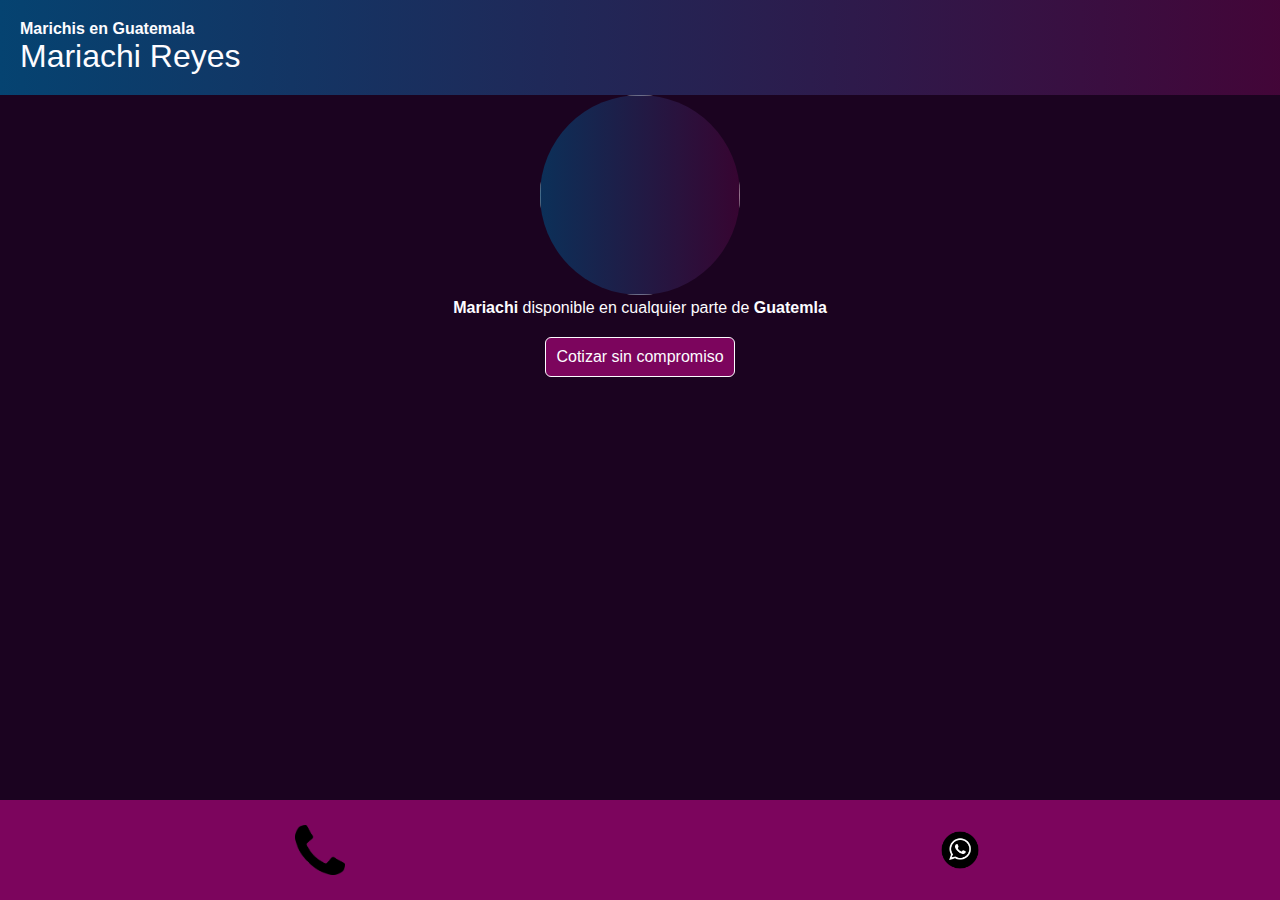
==== index.html @ cb129661 "tercer Commit" ====
<!DOCTYPE html>
<html lang="es">
<head>
    <meta charset="UTF-8">
    <meta http-equiv="X-UA-Compatible" content="IE=edge">
    <meta name="viewport" content="width=device-width, initial-scale=1.0">
    <link rel="stylesheet" href="style.css">
    <title>Mariachis Guatemala</title>
</head>
<body>
    <div class="hero">
        <h1>Marichis en Guatemala</h1>
        <p>Mariachi Reyes</p>
    </div>
    <div class="perfil">
        <div>
        <div class="img-sobre">

        </div>
        <img src="https://1.bp.blogspot.com/-4wmeM3oaCoM/XS0DvLQbxmI/AAAAAAAAA8k/iTxrRqvJO4kT1OFNLa7YQTG5c2cbKXJfQCPcBGAYYCw/s320/mariachis%2Ben%2Bguatemala%2Btikal.png" alt="" class="img-perfil">
        
    </div>
    <p><b>Mariachi</b> disponible en cualquier parte de <b>Guatemla</b></p>
    <a href="" class="btn">Cotizar sin compromiso</a>
</div>

<div class="menu">
    <div class="btn-menu">
        <img src="/src/img_344675.png" alt="" class="icon">
        <div class="info">
            <!-- <p>Nuestros numeros de telefono</p> -->
            <a href="tel:38586355">3858-6355</a>
        </div>
    </div>
    <div class="btn-menu">
        <img src="/src/b05d54dcb0459172f686172178986019.png" alt="" class="icon">
    </div>
</div>
</body>
</html>
---- style.css ----
*{
    margin: 0;
    padding: 0;
}
body{
    background: #1b0320;
    color: #fdfcff;
    font-family: Arial, Helvetica, sans-serif;
    position: relative;
}
.hero{
    display: flex;
    flex-direction: column;
    justify-content: center;
    align-items: left;
    padding: 20px;
    background: linear-gradient(to right, #054371 0%, rgba(93,7,72, 0.6) 100%);
}
.hero h1{
    font-size: 1em;
}
.hero p{
    font-size: 2em;
}
.img-perfil{
    width: 200px;
    height: 200px;
    border-radius: 50%;
}
.img-sobre{
    width: 200px;
    height: 200px;
    border-radius: 50%;
    background: linear-gradient(to right, #054371 0%, rgba(93,7,72, 0.6) 100%);
    z-index: 999999;
    position: absolute;
    opacity: 0.7;
}
.btn{
    background: #7c055d;
    border: 1px solid #fdfcff;
    border-radius: 6px;
    padding: 10px;
    color: #fdfcff;
    text-decoration: none;
    transition: 2s;
    margin: 20px;
}
.btn:hover{
    padding: 20px;
}
.menu{
    position: fixed;
    bottom: 0;
    background: #7c055d;
    height: 100px;
    width: 100%;
    display: flex;
    justify-content: space-around;
    align-items: center;
}
.btn-menu{
    width: 50%;
    display: flex;
    justify-content: space-around;
    align-items: center;
    height: 100%;
    
    z-index: 9999999999999999999999;
    transition: 2s;

}
.btn-menu .info{
    display: none;
    font-size: 1.4em;
}
.btn-menu .info a{
    margin: 5px;
    text-decoration: none;
    color: #fdfcff;
    border: 1px solid #fdfcff;
    padding: 5px;
    box-shadow: 2px 3px black;
    border-radius: 6px;
    
    transition: 2s;
}
.btn-menu .info a:hover{
    box-shadow: 2px 5px 3px black;
}
.btn-menu:hover{
    background: rgba(93,7,72, 1);
    height: 100vh;
    flex-direction: column-reverse;
}
.btn-menu:hover  .info{
    display: flex;
    flex-direction: column;
    justify-content: space-around;
    align-items: center;
    
}
.btn-menu:hover  .info a:hover{
    display: block;
    
}
.icon{
    width: 50px;
    height: 50px;
}
.perfil{
    display: flex;
    flex-direction: column;
    justify-content: center;
    align-items: center;
}
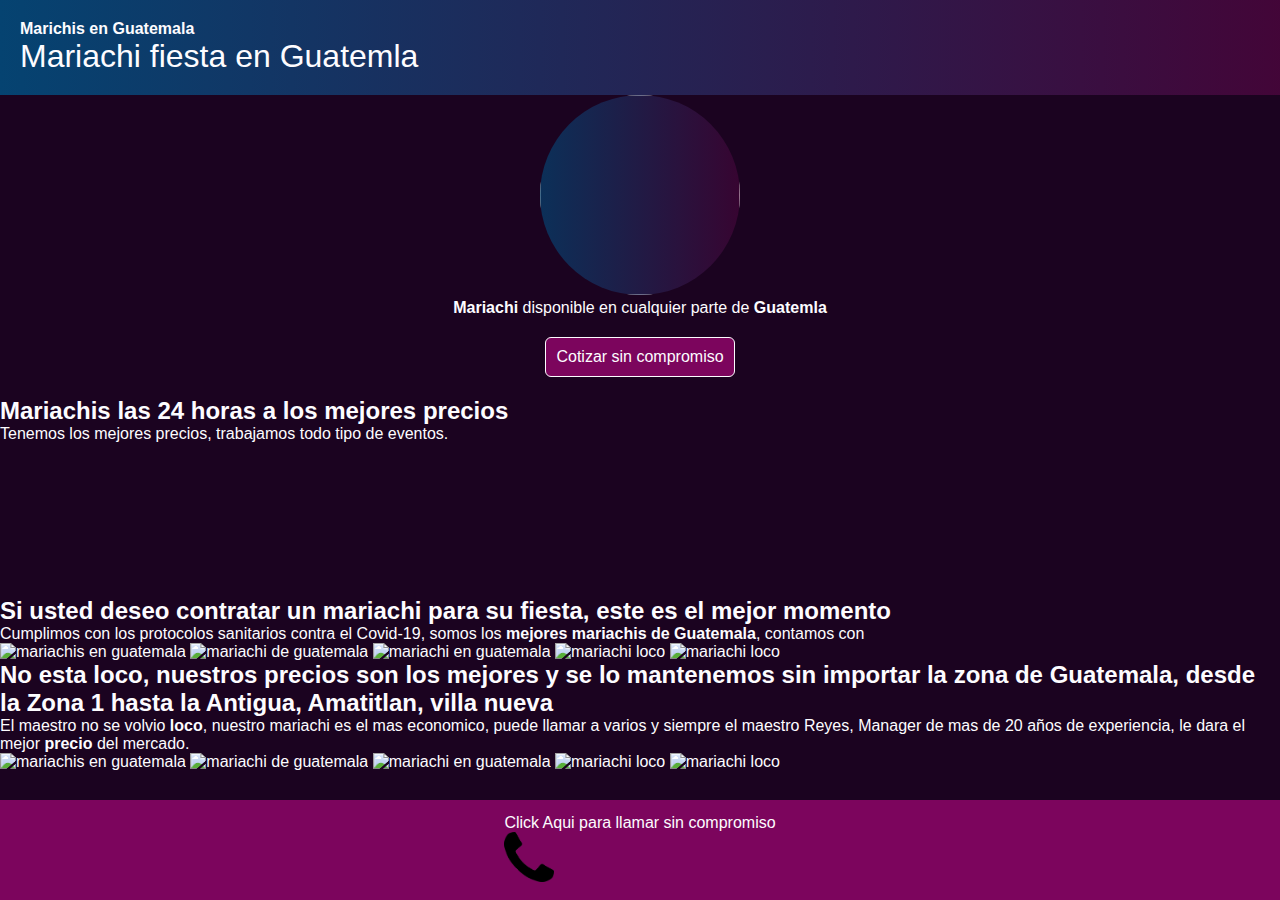
==== commit 37d821b8: "search console" ====
--- a/index.html
+++ b/index.html
@@ -4,13 +4,43 @@
     <meta charset="UTF-8">
     <meta http-equiv="X-UA-Compatible" content="IE=edge">
     <meta name="viewport" content="width=device-width, initial-scale=1.0">
+    <meta name="format-detection" content="telephone=no">
+    <meta property="og:title" content="Mariachi Fiesta en Guatemala: 24 horas servicio de mariachis" />
+    <meta name="keywords" content="mariachis, mariachi, guatemala, en , de, mariachis en guatemala, mariachis de guatemala">
+    <meta name="google-site-verification" content="Afoy3FNl2SHj7YcsnvxDnbLNsCdU7UAA6x3NnGUPxmc" />
+    <meta property="og:locale" content="es_ES" />
     <link rel="stylesheet" href="style.css">
     <title>Mariachis Guatemala</title>
+    <meta name="description" content="Mariachis disponibles en GUATEMALA, para tod tipo de events las 24 HORAS">
+    <script type='application/ld+json'>{
+        "@context": "http://schema.org",
+        "@type": "LocalBusiness",
+        "name": "Mariachi Fiesta en Guatemala",
+        "description": " Mariachis disponibles en GUATEMALA, para tod tipo de events las 24 HORAS",
+        "logo": "https://mariachis.netlify.app/src/mariachi.jpg",
+        "telephone": "+50238586355",
+        "address": "Guatemala",
+        "url": "https://mariachis.netlify.app/",
+        "aggregateRating": {
+          "@type": "AggregateRating",
+          "ratingValue": "5.00",
+          "bestRating": "5",
+          "worstRating": "1",
+          "ratingCount": "19"
+        },
+        "priceRange": "180",
+        "image": {
+          "@type": "ImageObject",
+          "url": "https://mariachis.netlify.app/src/mariachi.jpg",
+          "height": 1600,
+          "width": 1066        }
+      }
+    </script>
 </head>
 <body>
     <div class="hero">
         <h1>Marichis en Guatemala</h1>
-        <p>Mariachi Reyes</p>
+        <p>Mariachi fiesta en Guatemla</p>
     </div>
     <div class="perfil">
         <div>
@@ -23,18 +53,46 @@
     <p><b>Mariachi</b> disponible en cualquier parte de <b>Guatemla</b></p>
     <a href="" class="btn">Cotizar sin compromiso</a>
 </div>
-
-<div class="menu">
-    <div class="btn-menu">
+<div class="copy1">
+    <h2>Mariachis las 24 horas a los mejores precios</h2>
+    <p>Tenemos los mejores precios, trabajamos todo tipo de eventos.</p>
+</div>
+<div class="iframe">
+    <iframe  src="https://www.youtube.com/embed/G0DtYpQaZJ8" title="YouTube video player" frameborder="0" allow="accelerometer; autoplay; clipboard-write; encrypted-media; gyroscope; picture-in-picture" allowfullscreen></iframe>
+</div>
+<div class="copy1">
+    <h2>Si usted deseo contratar un mariachi para su fiesta, este es el mejor momento</h2>
+    <p>Cumplimos con los protocolos sanitarios contra el Covid-19, somos los <b>mejores mariachis de Guatemala</b>, contamos con </p>
+</div>
+<div class="galeria">
+    <img src="/src/mariachis en guatemala.jpg" alt="mariachis en guatemala" title="mariachis en guatemala">
+    <img src="/src/mariachi de guatemala.jpg" alt="mariachi de guatemala" title="mariachi de guatemala" >
+    <img src="src/mariachi en guatemala.jpg" alt="mariachi en guatemala" title="mariachi en guatemala">
+    <img src="/src/mariachi.jpg" alt="mariachi loco" title="mariachi loco">
+    <img src="/src/mariachi loco guatemala.jpg" alt="mariachi loco" title="mariachi loco">
+</div>
+<div class="copy1">
+    <h2>No esta loco, nuestros precios son los mejores y se lo mantenemos sin importar la zona de Guatemala, desde la Zona 1 hasta la Antigua, Amatitlan, villa nueva</h2>
+    <p>El maestro no se volvio <b>loco</b>, nuestro mariachi es el mas economico, puede llamar a varios y siempre el maestro Reyes, Manager de mas de 20 años de experiencia, le dara el mejor <b>precio</b> del mercado.</p>
+</div>
+<div class="galeria">
+    <img src="/src/mariachis en guatemala.jpg" alt="mariachis en guatemala" title="mariachis en guatemala">
+    <img src="/src/mariachi de guatemala.jpg" alt="mariachi de guatemala" title="mariachi de guatemala" >
+    <img src="src/mariachi en guatemala.jpg" alt="mariachi en guatemala" title="mariachi en guatemala">
+    <img src="/src/mariachi.jpg" alt="mariachi loco" title="mariachi loco">
+    <img src="/src/mariachi loco guatemala.jpg" alt="mariachi loco" title="mariachi loco">
+</div>
+<div class="menu" id="numero">
+    <div class="" id="">
+        <p>Click Aqui para llamar sin compromiso</p>
         <img src="/src/img_344675.png" alt="" class="icon">
-        <div class="info">
-            <!-- <p>Nuestros numeros de telefono</p> -->
-            <a href="tel:38586355">3858-6355</a>
         </div>
     </div>
-    <div class="btn-menu">
-        <img src="/src/b05d54dcb0459172f686172178986019.png" alt="" class="icon">
-    </div>
 </div>
+<script>
+    document.getElementById("numero").addEventListener("click", ()=>{
+        window.location.href ="tel:38586355"
+    })
+</script>
 </body>
 </html>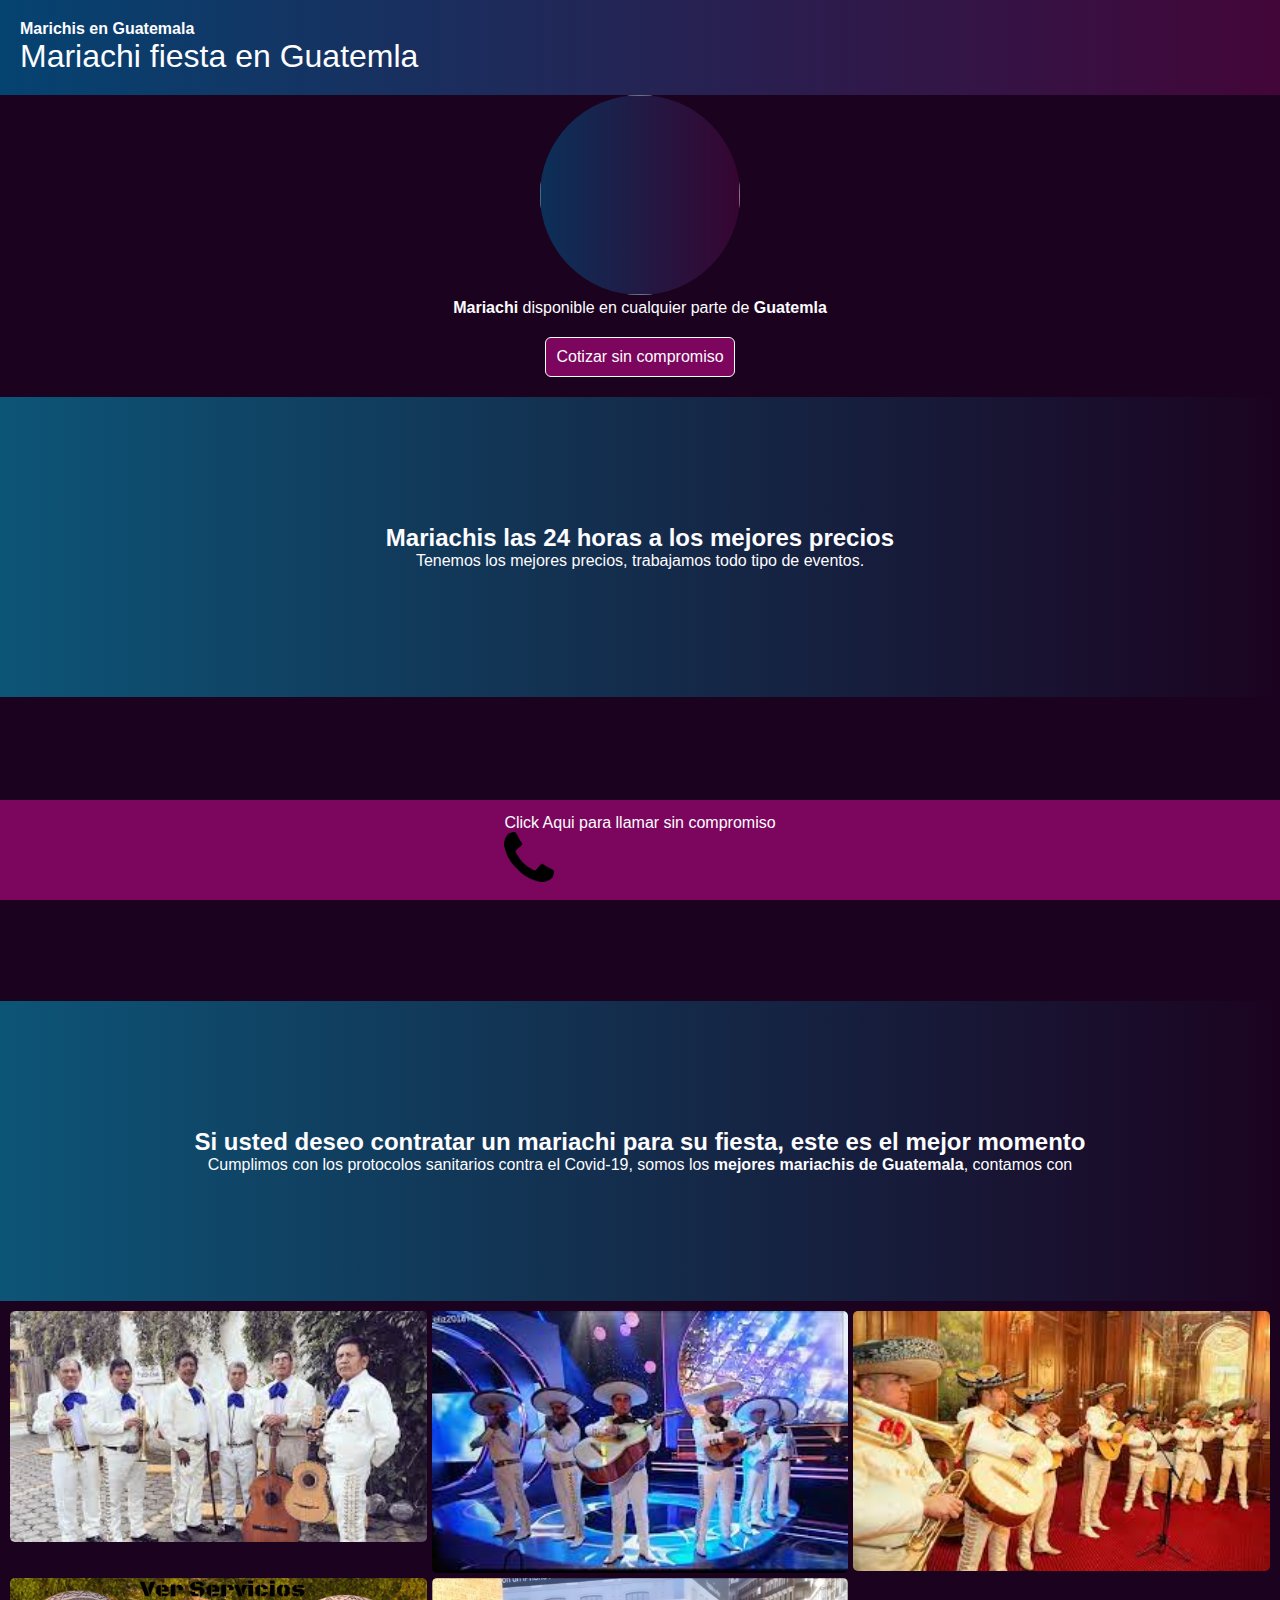
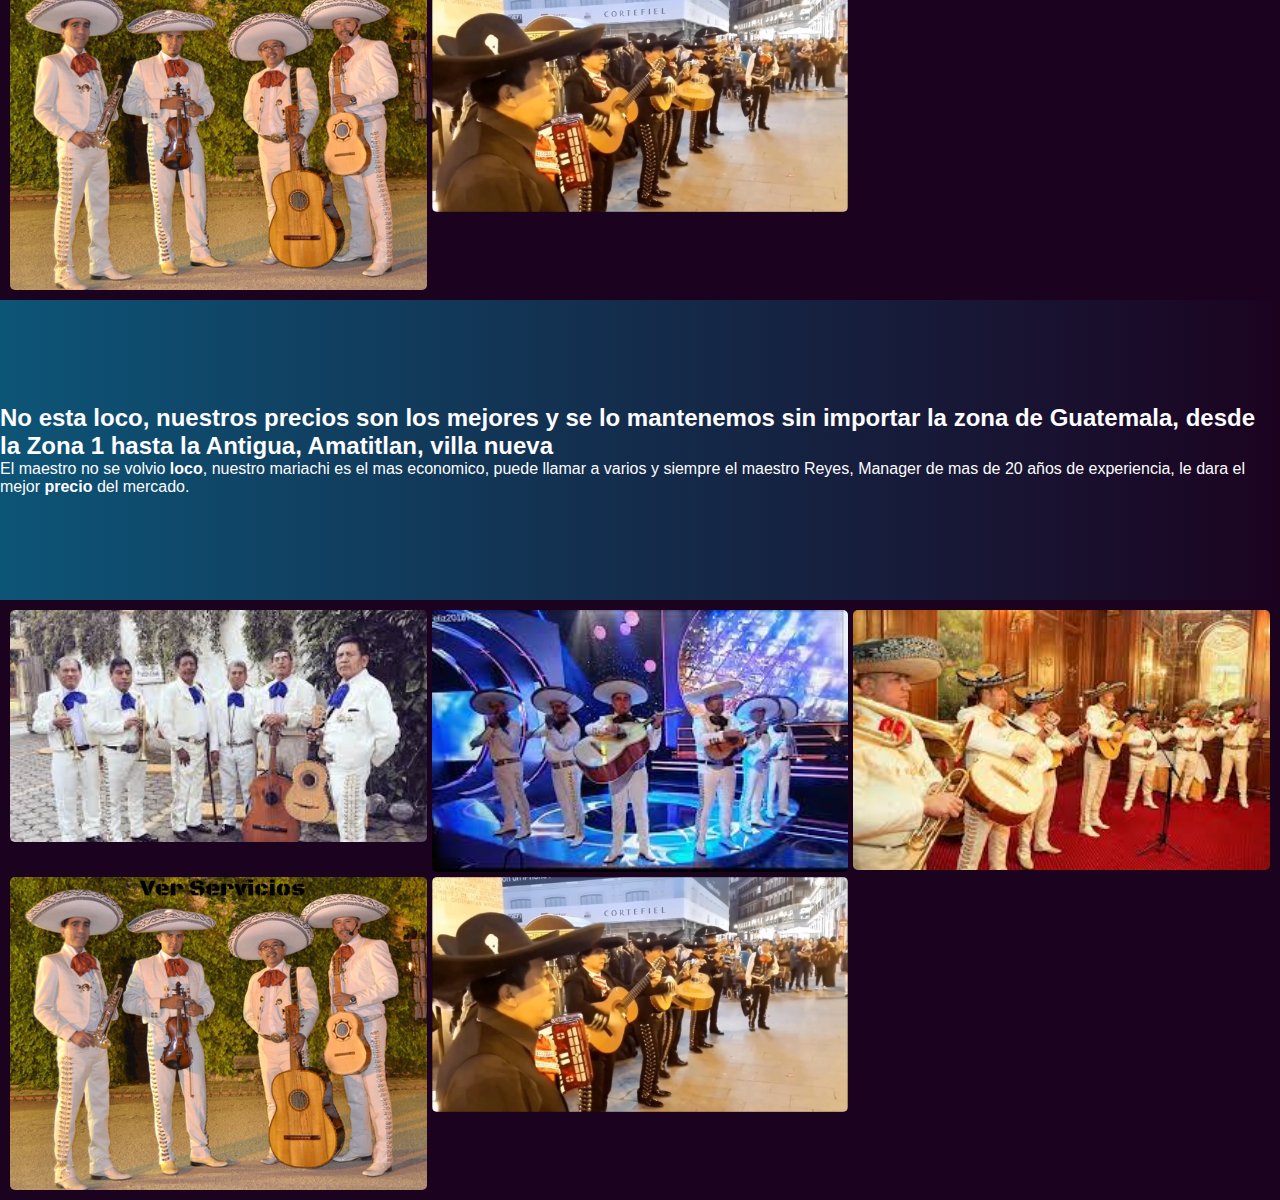
==== commit 2989bbed: "correciones" ====
--- a/index.html
+++ b/index.html
@@ -5,37 +5,9 @@
     <meta http-equiv="X-UA-Compatible" content="IE=edge">
     <meta name="viewport" content="width=device-width, initial-scale=1.0">
     <meta name="format-detection" content="telephone=no">
-    <meta property="og:title" content="Mariachi Fiesta en Guatemala: 24 horas servicio de mariachis" />
-    <meta name="keywords" content="mariachis, mariachi, guatemala, en , de, mariachis en guatemala, mariachis de guatemala">
-    <meta name="google-site-verification" content="Afoy3FNl2SHj7YcsnvxDnbLNsCdU7UAA6x3NnGUPxmc" />
-    <meta property="og:locale" content="es_ES" />
     <link rel="stylesheet" href="style.css">
     <title>Mariachis Guatemala</title>
     <meta name="description" content="Mariachis disponibles en GUATEMALA, para tod tipo de events las 24 HORAS">
-    <script type='application/ld+json'>{
-        "@context": "http://schema.org",
-        "@type": "LocalBusiness",
-        "name": "Mariachi Fiesta en Guatemala",
-        "description": " Mariachis disponibles en GUATEMALA, para tod tipo de events las 24 HORAS",
-        "logo": "https://mariachis.netlify.app/src/mariachi.jpg",
-        "telephone": "+50238586355",
-        "address": "Guatemala",
-        "url": "https://mariachis.netlify.app/",
-        "aggregateRating": {
-          "@type": "AggregateRating",
-          "ratingValue": "5.00",
-          "bestRating": "5",
-          "worstRating": "1",
-          "ratingCount": "19"
-        },
-        "priceRange": "180",
-        "image": {
-          "@type": "ImageObject",
-          "url": "https://mariachis.netlify.app/src/mariachi.jpg",
-          "height": 1600,
-          "width": 1066        }
-      }
-    </script>
 </head>
 <body>
     <div class="hero">
@@ -91,7 +63,7 @@
 </div>
 <script>
     document.getElementById("numero").addEventListener("click", ()=>{
-        window.location.href ="tel:38586355"
+        window.location.href ="tel:3858-6355"
     })
 </script>
 </body>
--- a/style.css
+++ b/style.css
@@ -56,16 +56,16 @@
     height: 100px;
     width: 100%;
     display: flex;
-    justify-content: space-around;
+    justify-content: center;
     align-items: center;
+    cursor: pointer;
 }
 .btn-menu{
     width: 50%;
     display: flex;
     justify-content: space-around;
     align-items: center;
-    height: 100%;
-    
+    height: 100%; 
     z-index: 9999999999999999999999;
     transition: 2s;
 
@@ -74,7 +74,18 @@
     display: none;
     font-size: 1.4em;
 }
-.btn-menu .info a{
+.btn-menu .info span{
+    display: none;
+    font-size: 1.2em;
+    transition: 2s;
+    transition-property: opacity, left, top, height; 
+    transition-duration: 3s, 5s;
+}
+.btn-menu:hover .info span{
+    transition-property: opacity, left, top, height; 
+    transition-duration: 3s, 5s;
+}
+.a{
     margin: 5px;
     text-decoration: none;
     color: #fdfcff;
@@ -82,12 +93,20 @@
     padding: 5px;
     box-shadow: 2px 3px black;
     border-radius: 6px;
-    
+    display: none;   
     transition: 2s;
+    opacity: 0;
 }
-.btn-menu .info a:hover{
+.btn-menu:hover .a{
+    opacity: 1;
+    display: block;
+    cursor: pointer;
+}
+/* .btn-menu .info:hover  .btn-menu .info {
     box-shadow: 2px 5px 3px black;
-}
+    cursor: pointer;
+    display: block;
+} */
 .btn-menu:hover{
     background: rgba(93,7,72, 1);
     height: 100vh;
@@ -98,12 +117,9 @@
     flex-direction: column;
     justify-content: space-around;
     align-items: center;
-    
+    transition: 5s;
 }
-.btn-menu:hover  .info a:hover{
-    display: block;
-    
-}
+
 .icon{
     width: 50px;
     height: 50px;
@@ -113,4 +129,27 @@
     flex-direction: column;
     justify-content: center;
     align-items: center;
+}
+.copy1{
+    background: rgba(3,139,177, 0.8);
+    background: linear-gradient(to right, rgba(3,139,177, 0.6) 0%, #1b0320 100%);
+    height: 300px;
+    display: flex;
+    flex-direction: column;
+    justify-content: center;
+    align-items: center;
+}
+iframe{
+    width: 100vw;
+    height: 300px;
+}
+.galeria{
+    padding: 10px;
+    display: grid;
+    grid-template-columns: 2fr 2fr 2fr ;
+    grid-gap: 5px;
+}
+.galeria img{
+    border-radius: 5px;
+    width: 100%;
 }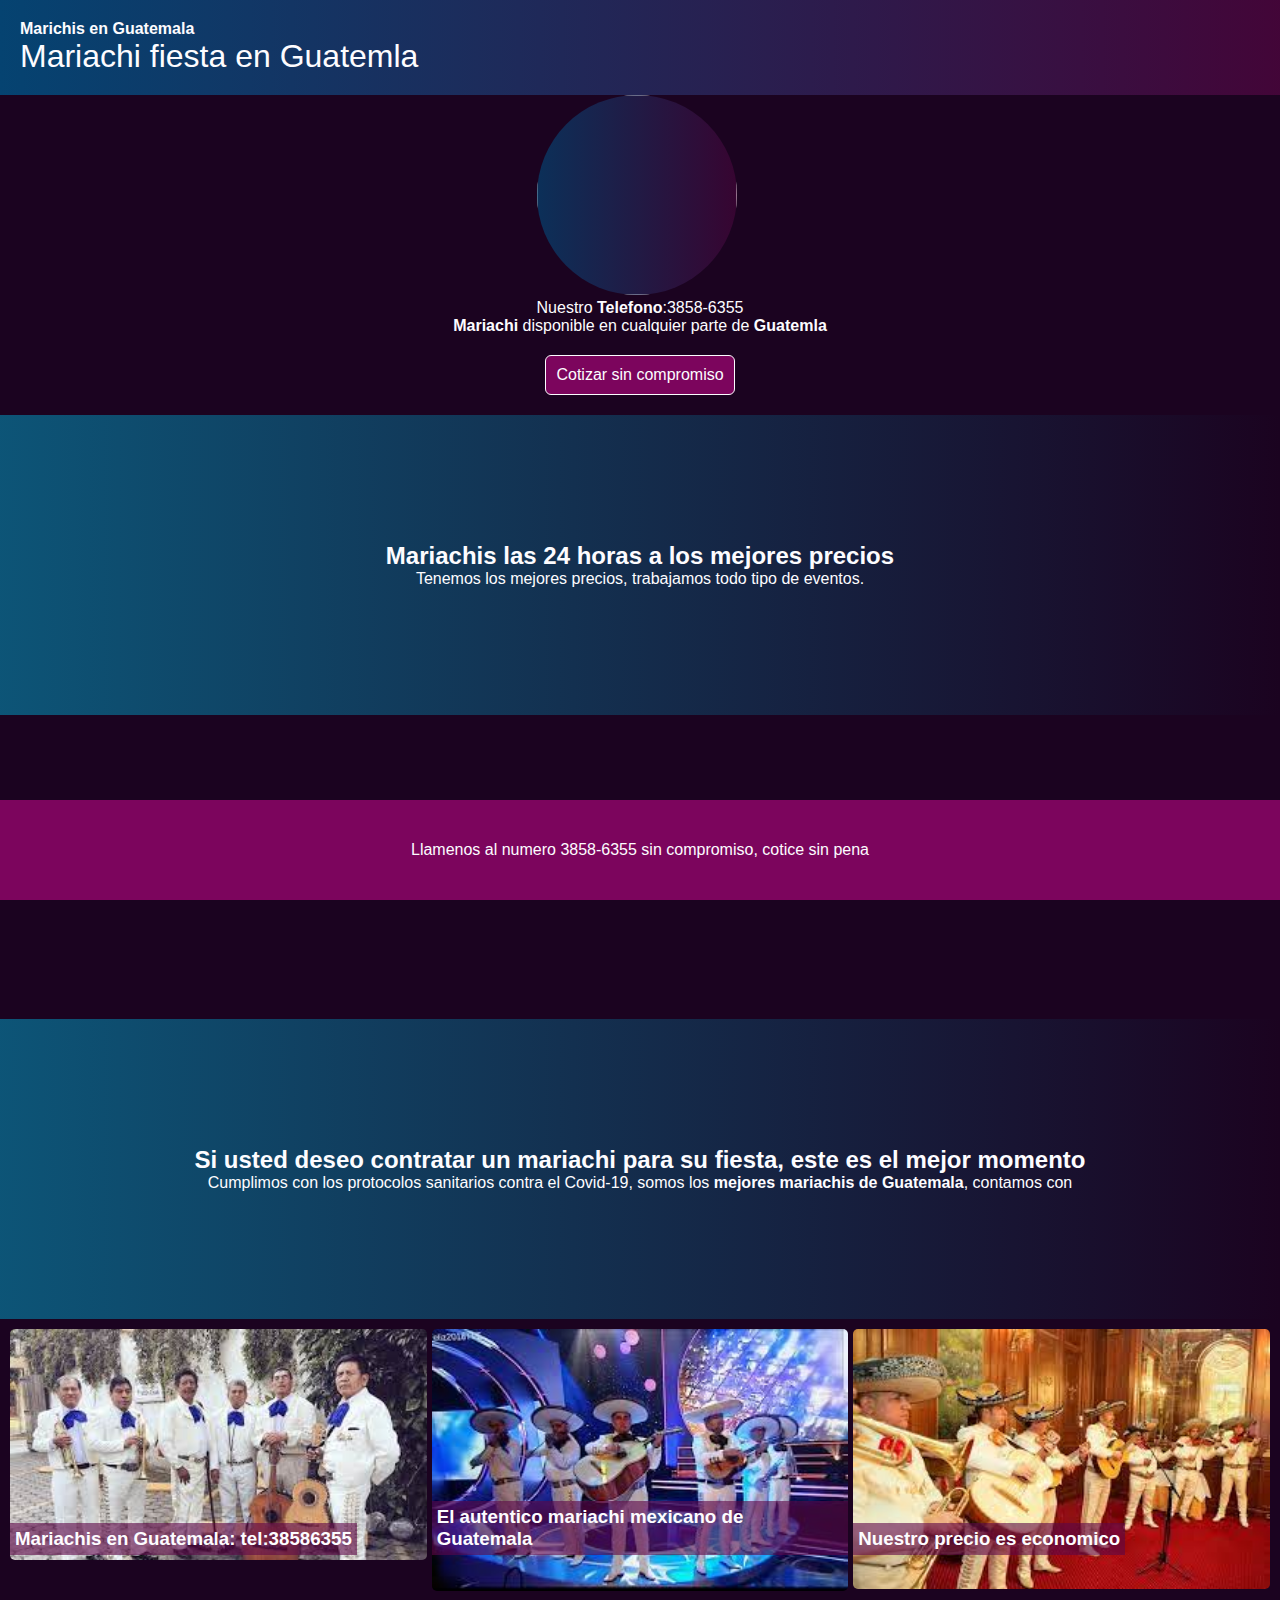
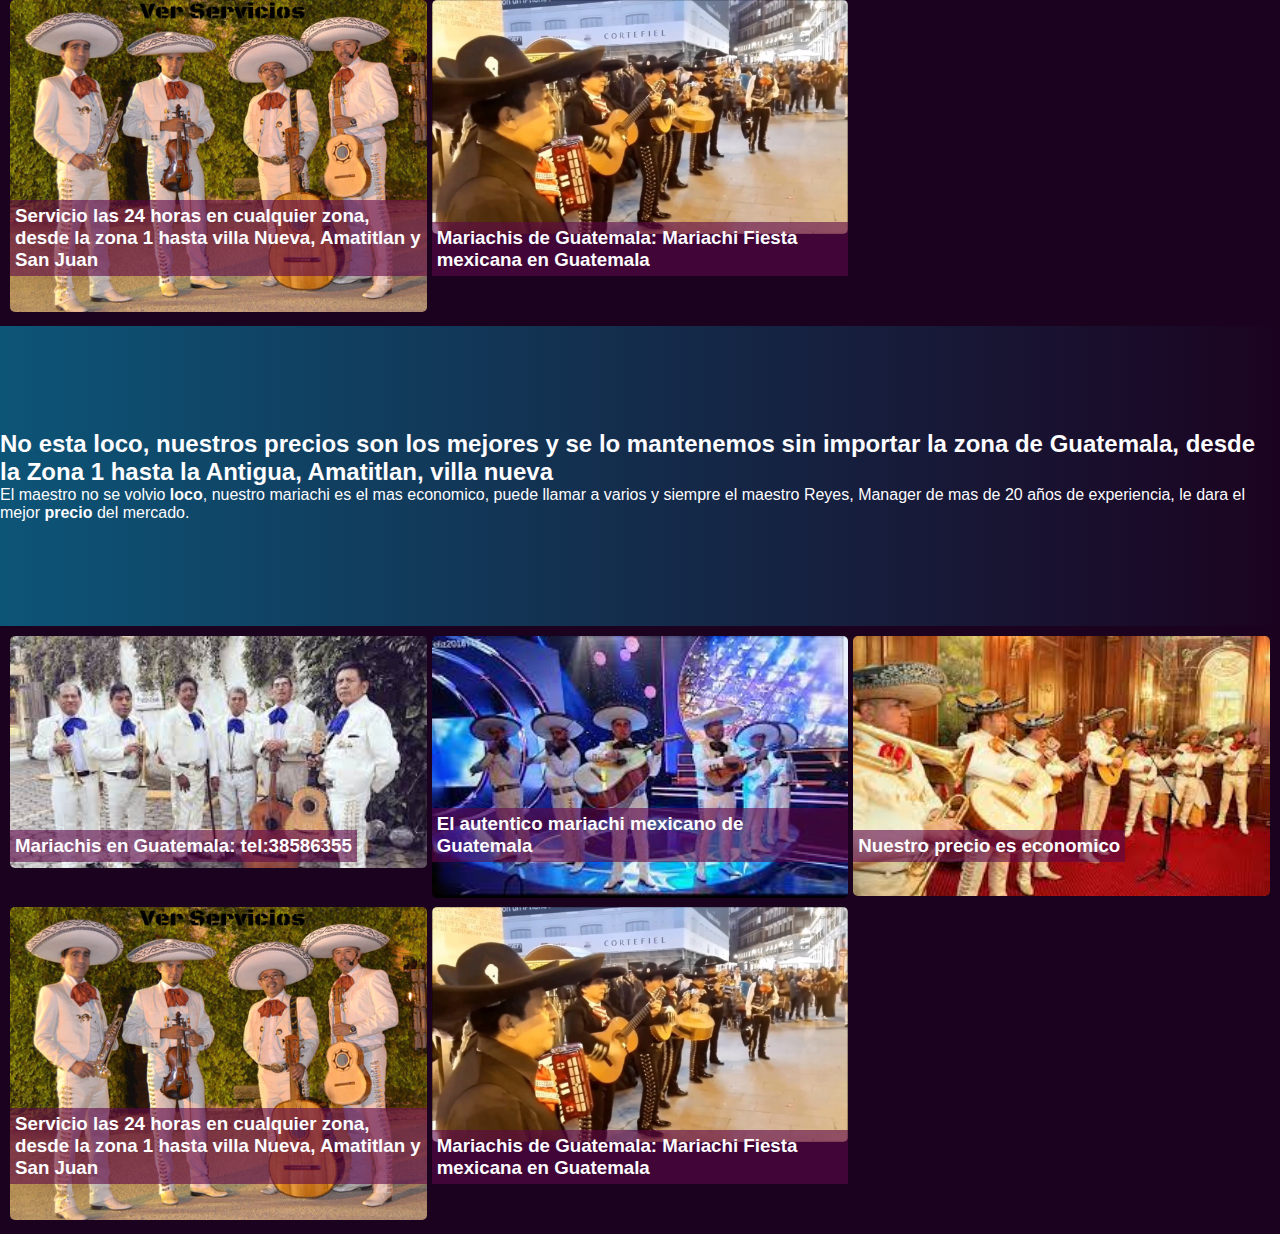
==== commit d7fd5eea: "primera beta de la pagina" ====
--- a/index.html
+++ b/index.html
@@ -5,9 +5,37 @@
     <meta http-equiv="X-UA-Compatible" content="IE=edge">
     <meta name="viewport" content="width=device-width, initial-scale=1.0">
     <meta name="format-detection" content="telephone=no">
+    <meta property="og:title" content="Mariachi Fiesta en Guatemala: 24 horas servicio de mariachis" />
+    <meta name="keywords" content="mariachis, mariachi, guatemala, en , de, mariachis en guatemala, mariachis de guatemala">
+    <meta name="google-site-verification" content="Afoy3FNl2SHj7YcsnvxDnbLNsCdU7UAA6x3NnGUPxmc" />
+    <meta property="og:locale" content="es_ES" />
     <link rel="stylesheet" href="style.css">
     <title>Mariachis Guatemala</title>
     <meta name="description" content="Mariachis disponibles en GUATEMALA, para tod tipo de events las 24 HORAS">
+    <script type='application/ld+json'>{
+        "@context": "http://schema.org",
+        "@type": "LocalBusiness",
+        "name": "Mariachi Fiesta en Guatemala",
+        "description": " Mariachis disponibles en GUATEMALA, para tod tipo de events las 24 HORAS",
+        "logo": "https://mariachis.netlify.app/src/mariachi.jpg",
+        "telephone": "+50238586355",
+        "address": "Guatemala",
+        "url": "https://mariachis.netlify.app/",
+        "aggregateRating": {
+          "@type": "AggregateRating",
+          "ratingValue": "5.00",
+          "bestRating": "5",
+          "worstRating": "1",
+          "ratingCount": "19"
+        },
+        "priceRange": "180",
+        "image": {
+          "@type": "ImageObject",
+          "url": "https://mariachis.netlify.app/src/mariachi.jpg",
+          "height": 1600,
+          "width": 1066        }
+      }
+    </script>
 </head>
 <body>
     <div class="hero">
@@ -20,7 +48,7 @@
 
         </div>
         <img src="https://1.bp.blogspot.com/-4wmeM3oaCoM/XS0DvLQbxmI/AAAAAAAAA8k/iTxrRqvJO4kT1OFNLa7YQTG5c2cbKXJfQCPcBGAYYCw/s320/mariachis%2Ben%2Bguatemala%2Btikal.png" alt="" class="img-perfil">
-        
+        <p>Nuestro <b>Telefono</b>:3858-6355</p>
     </div>
     <p><b>Mariachi</b> disponible en cualquier parte de <b>Guatemla</b></p>
     <a href="" class="btn">Cotizar sin compromiso</a>
@@ -37,33 +65,75 @@
     <p>Cumplimos con los protocolos sanitarios contra el Covid-19, somos los <b>mejores mariachis de Guatemala</b>, contamos con </p>
 </div>
 <div class="galeria">
-    <img src="/src/mariachis en guatemala.jpg" alt="mariachis en guatemala" title="mariachis en guatemala">
-    <img src="/src/mariachi de guatemala.jpg" alt="mariachi de guatemala" title="mariachi de guatemala" >
-    <img src="src/mariachi en guatemala.jpg" alt="mariachi en guatemala" title="mariachi en guatemala">
-    <img src="/src/mariachi.jpg" alt="mariachi loco" title="mariachi loco">
-    <img src="/src/mariachi loco guatemala.jpg" alt="mariachi loco" title="mariachi loco">
+    <div class="imagen">
+        
+        <img src="/src/mariachis en guatemala.jpg" alt="mariachis en guatemala" title="mariachis en guatemala">
+        <h3>Mariachis en Guatemala: tel:38586355</h3>
+    </div>
+    <div class="imagen">
+        
+        <img src="/src/mariachi de guatemala.jpg" alt="mariachi de guatemala" title="mariachi de guatemala" >
+        <h3>El autentico mariachi mexicano de Guatemala</h3>
+    </div>
+    <div class="imagen">
+        
+        <img src="src/mariachi en guatemala.jpg" alt="mariachi en guatemala" title="mariachi en guatemala">
+        <h3>Nuestro precio es economico</h3>
+    </div>
+    
+    <div class="imagen">
+        
+        <img src="/src/mariachi.jpg" alt="mariachi loco" title="mariachi loco">
+        <h3>Servicio las 24 horas en cualquier zona, desde la zona 1 hasta villa Nueva, Amatitlan y San Juan</h3>
+    </div>
+    <div class="imagen">
+        
+        <img src="/src/mariachi loco guatemala.jpg" alt="mariachi loco" title="mariachi loco">
+        <h3>Mariachis de Guatemala: Mariachi Fiesta mexicana en Guatemala</h3>
+    </div>
 </div>
 <div class="copy1">
     <h2>No esta loco, nuestros precios son los mejores y se lo mantenemos sin importar la zona de Guatemala, desde la Zona 1 hasta la Antigua, Amatitlan, villa nueva</h2>
     <p>El maestro no se volvio <b>loco</b>, nuestro mariachi es el mas economico, puede llamar a varios y siempre el maestro Reyes, Manager de mas de 20 años de experiencia, le dara el mejor <b>precio</b> del mercado.</p>
 </div>
 <div class="galeria">
-    <img src="/src/mariachis en guatemala.jpg" alt="mariachis en guatemala" title="mariachis en guatemala">
-    <img src="/src/mariachi de guatemala.jpg" alt="mariachi de guatemala" title="mariachi de guatemala" >
-    <img src="src/mariachi en guatemala.jpg" alt="mariachi en guatemala" title="mariachi en guatemala">
-    <img src="/src/mariachi.jpg" alt="mariachi loco" title="mariachi loco">
-    <img src="/src/mariachi loco guatemala.jpg" alt="mariachi loco" title="mariachi loco">
+    <div class="imagen">
+        
+        <img src="/src/mariachis en guatemala.jpg" alt="mariachis en guatemala" title="mariachis en guatemala">
+        <h3>Mariachis en Guatemala: tel:38586355</h3>
+    </div>
+    <div class="imagen">
+        
+        <img src="/src/mariachi de guatemala.jpg" alt="mariachi de guatemala" title="mariachi de guatemala" >
+        <h3>El autentico mariachi mexicano de Guatemala</h3>
+    </div>
+    <div class="imagen">
+        
+        <img src="src/mariachi en guatemala.jpg" alt="mariachi en guatemala" title="mariachi en guatemala">
+        <h3>Nuestro precio es economico</h3>
+    </div>
+    
+    <div class="imagen">
+        
+        <img src="/src/mariachi.jpg" alt="mariachi loco" title="mariachi loco">
+        <h3>Servicio las 24 horas en cualquier zona, desde la zona 1 hasta villa Nueva, Amatitlan y San Juan</h3>
+    </div>
+    <div class="imagen">
+        
+        <img src="/src/mariachi loco guatemala.jpg" alt="mariachi loco" title="mariachi loco">
+        <h3>Mariachis de Guatemala: Mariachi Fiesta mexicana en Guatemala</h3>
+    </div>
+    
 </div>
 <div class="menu" id="numero">
     <div class="" id="">
-        <p>Click Aqui para llamar sin compromiso</p>
-        <img src="/src/img_344675.png" alt="" class="icon">
+        <p>Llamenos al numero 3858-6355 sin compromiso, cotice sin pena</p>
         </div>
     </div>
 </div>
 <script>
     document.getElementById("numero").addEventListener("click", ()=>{
-        window.location.href ="tel:3858-6355"
+        window.location.href ="tel:38586355"
     })
 </script>
 </body>
--- a/style.css
+++ b/style.css
@@ -152,4 +152,22 @@
 .galeria img{
     border-radius: 5px;
     width: 100%;
+}
+.imagen{
+    position: relative;
+}
+.imagen h3{
+    position: absolute;
+    bottom: 40px;
+    /* color: black; */
+    background: rgba(93,7,72, 0.6);
+    padding: 5px;
+}
+@media screen and (max-width: 700px) {
+    .galeria{
+        grid-template-columns: 2fr 2fr;
+    }
+    .imagen h3{
+        bottom: 20px;
+    }
 }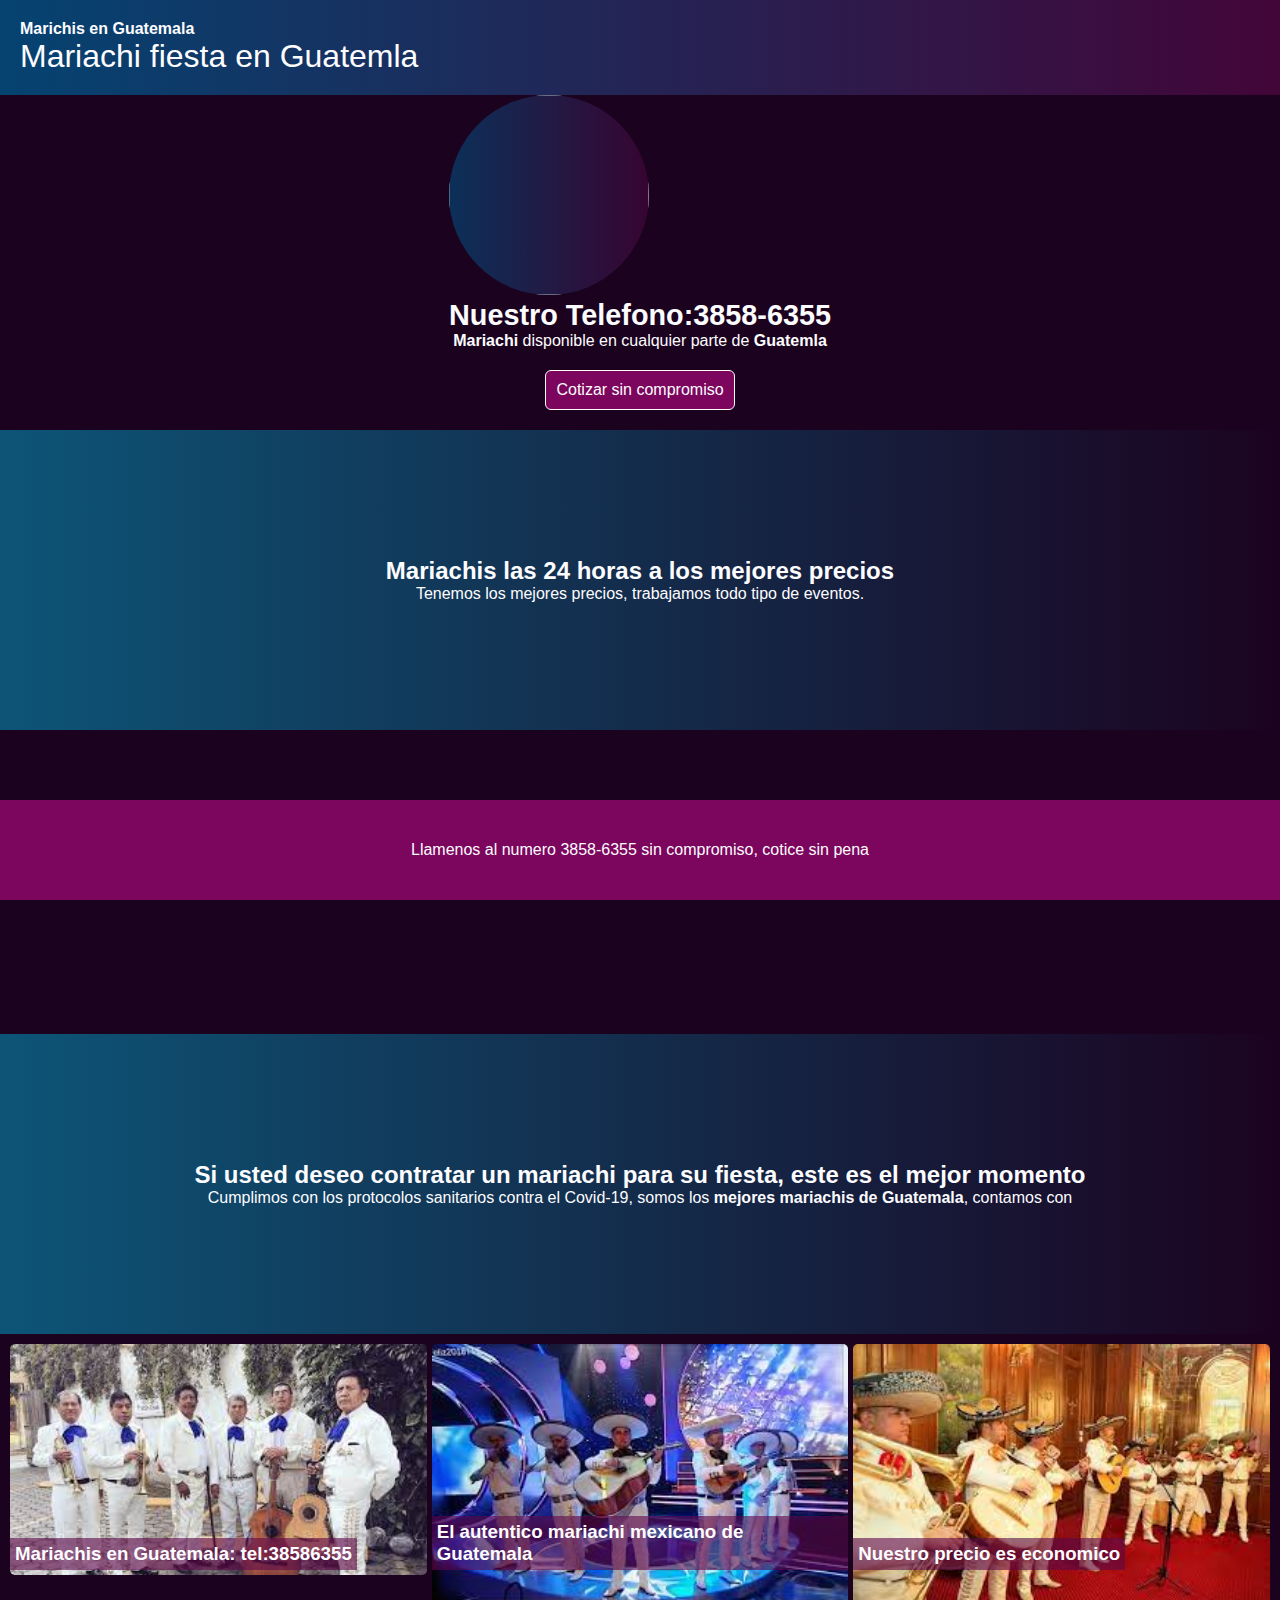
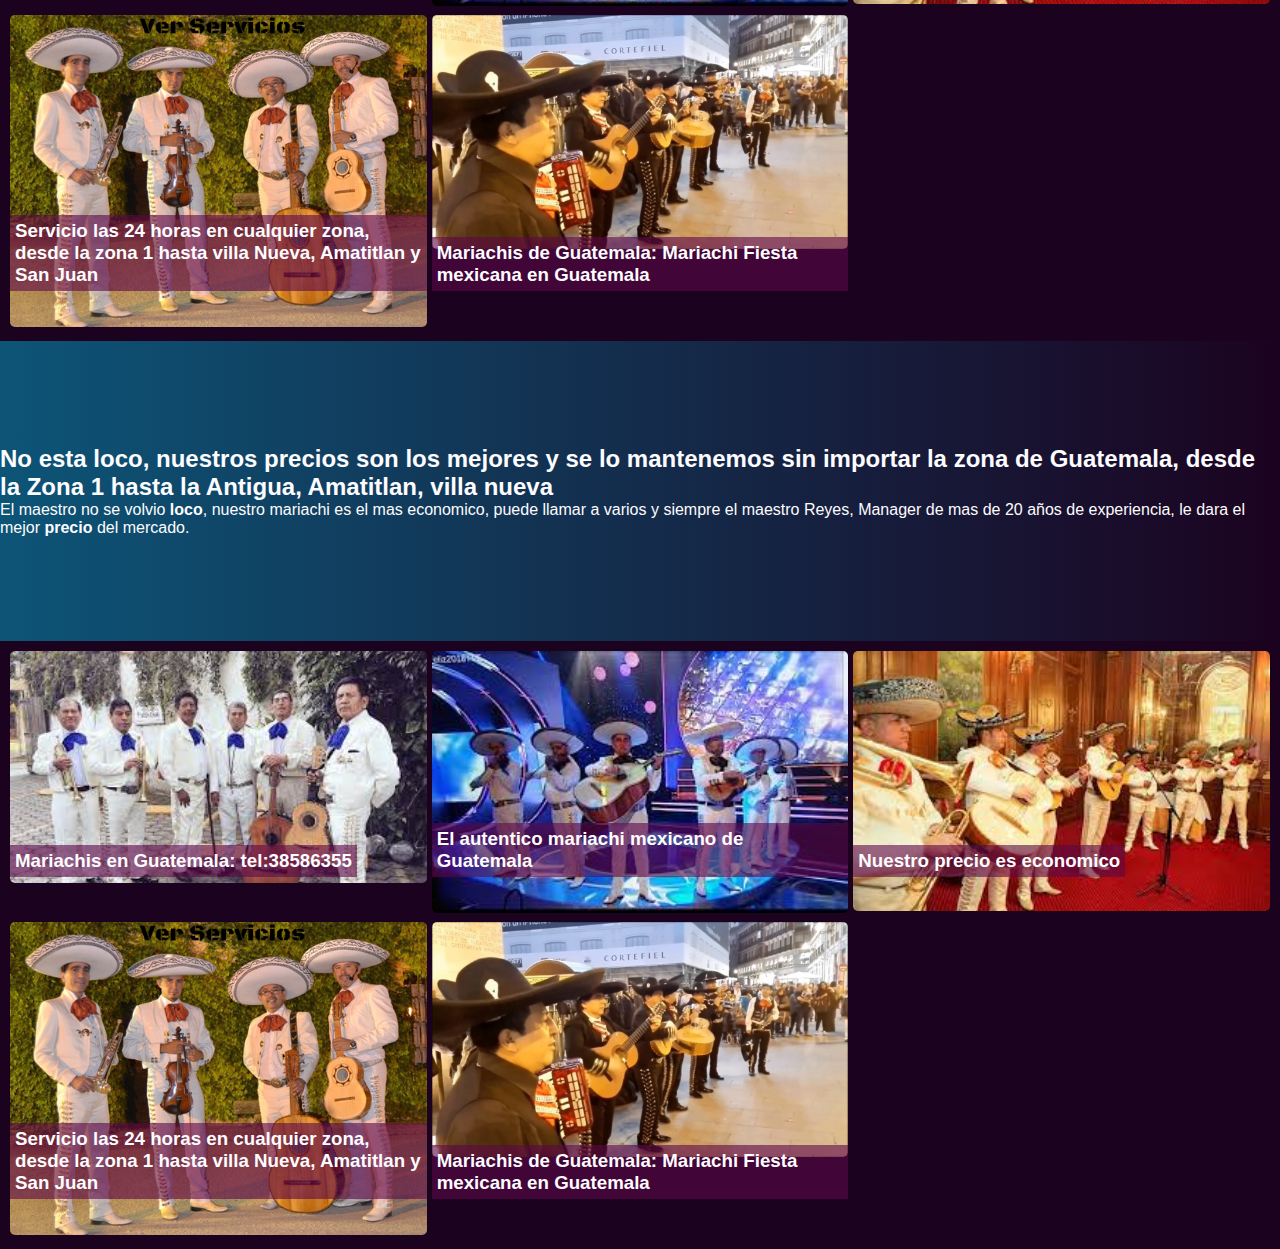
==== commit 33bf3999: "agregada la pagina olx" ====
--- a/index.html
+++ b/index.html
@@ -4,6 +4,7 @@
     <meta charset="UTF-8">
     <meta http-equiv="X-UA-Compatible" content="IE=edge">
     <meta name="viewport" content="width=device-width, initial-scale=1.0">
+    <link rel="shortcut icon" href="/src/icons8-cursor-de-mano-50.png" type="image/x-icon">
     <meta name="format-detection" content="telephone=no">
     <meta property="og:title" content="Mariachi Fiesta en Guatemala: 24 horas servicio de mariachis" />
     <meta name="keywords" content="mariachis, mariachi, guatemala, en , de, mariachis en guatemala, mariachis de guatemala">
@@ -48,10 +49,10 @@
 
         </div>
         <img src="https://1.bp.blogspot.com/-4wmeM3oaCoM/XS0DvLQbxmI/AAAAAAAAA8k/iTxrRqvJO4kT1OFNLa7YQTG5c2cbKXJfQCPcBGAYYCw/s320/mariachis%2Ben%2Bguatemala%2Btikal.png" alt="" class="img-perfil">
-        <p>Nuestro <b>Telefono</b>:3858-6355</p>
+        <p class="h1">Nuestro <b>Telefono</b>:3858-6355</p>
     </div>
     <p><b>Mariachi</b> disponible en cualquier parte de <b>Guatemla</b></p>
-    <a href="" class="btn">Cotizar sin compromiso</a>
+    <a href="tel:38586355" class="btn">Cotizar sin compromiso</a>
 </div>
 <div class="copy1">
     <h2>Mariachis las 24 horas a los mejores precios</h2>
--- a/style.css
+++ b/style.css
@@ -163,6 +163,10 @@
     background: rgba(93,7,72, 0.6);
     padding: 5px;
 }
+.h1{
+    font-size: 1.8em;
+    font-weight: bold;
+}
 @media screen and (max-width: 700px) {
     .galeria{
         grid-template-columns: 2fr 2fr;
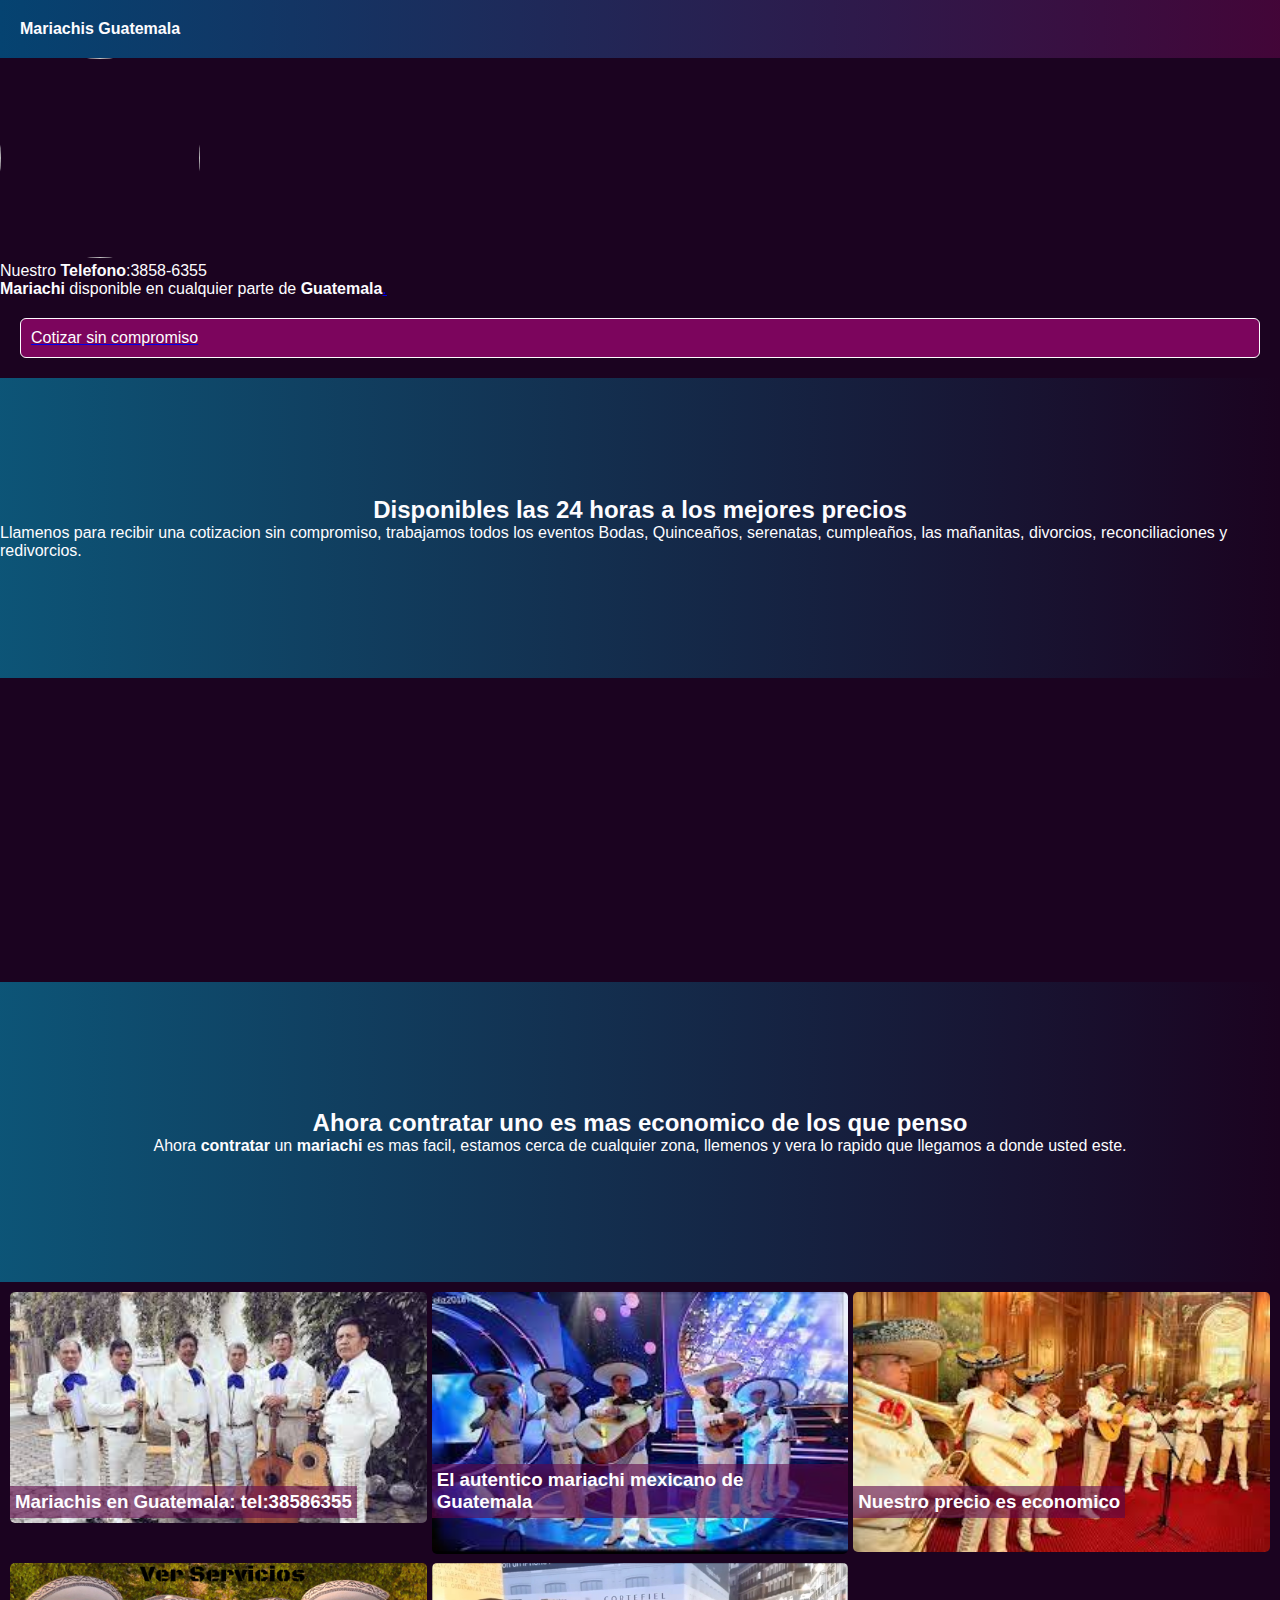
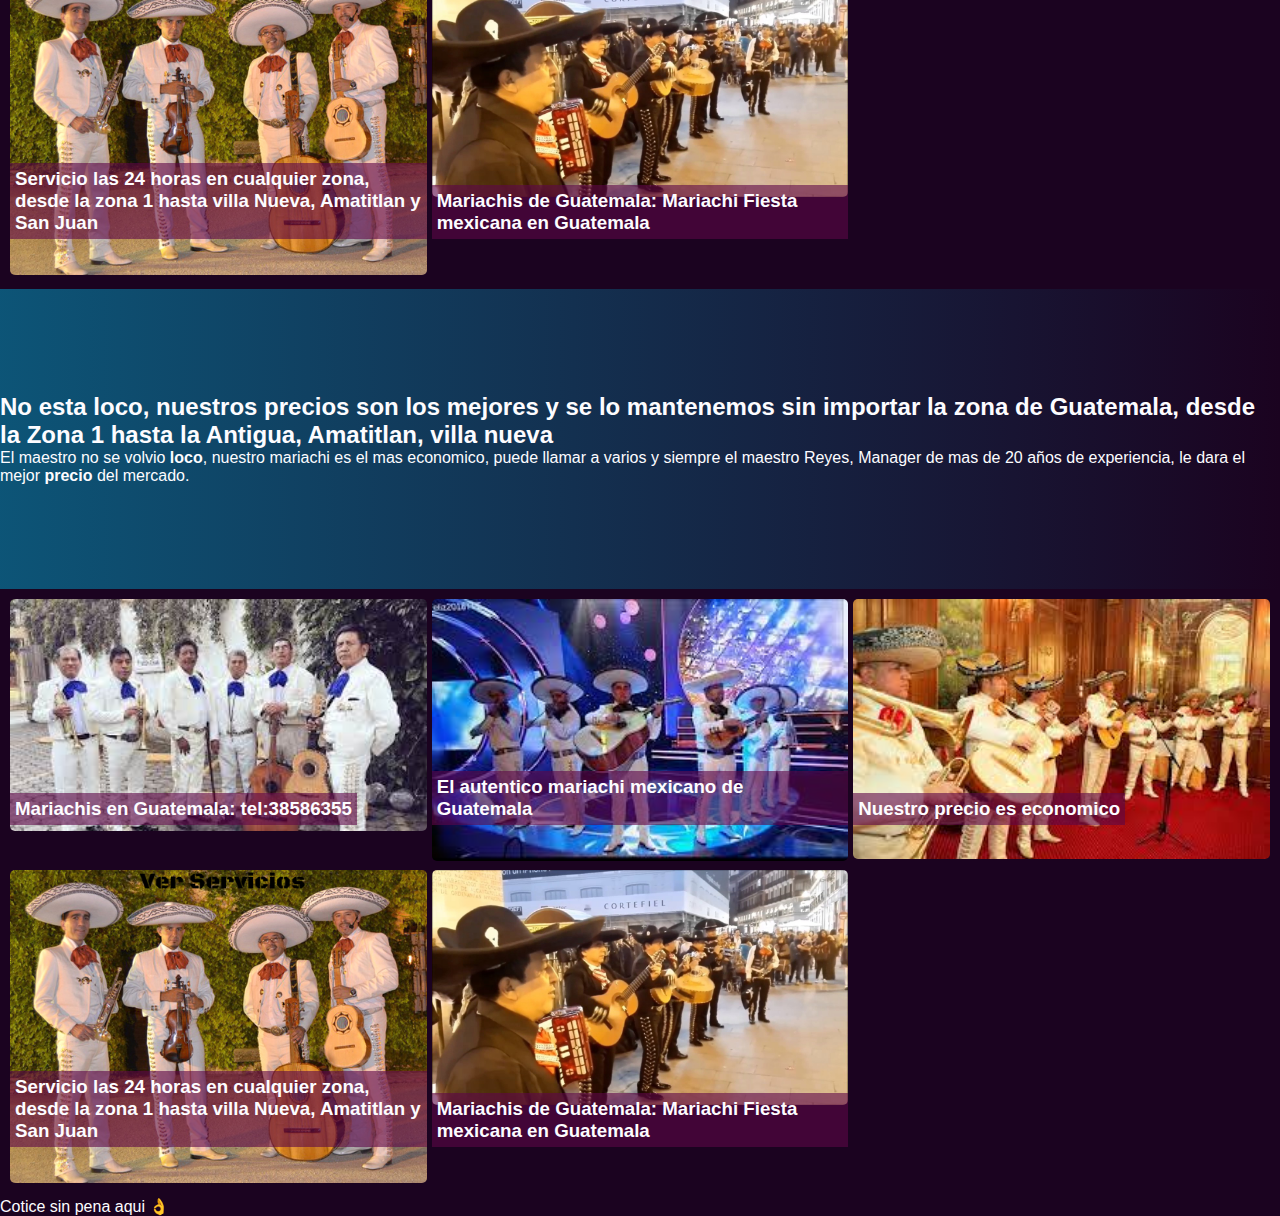
==== commit ed7e9456: "Add files via upload" ====
--- a/index.html
+++ b/index.html
@@ -1,141 +1,142 @@
-<!DOCTYPE html>
-<html lang="es">
-<head>
-    <meta charset="UTF-8">
-    <meta http-equiv="X-UA-Compatible" content="IE=edge">
-    <meta name="viewport" content="width=device-width, initial-scale=1.0">
-    <link rel="shortcut icon" href="/src/icons8-cursor-de-mano-50.png" type="image/x-icon">
-    <meta name="format-detection" content="telephone=no">
-    <meta property="og:title" content="Mariachi Fiesta en Guatemala: 24 horas servicio de mariachis" />
-    <meta name="keywords" content="mariachis, mariachi, guatemala, en , de, mariachis en guatemala, mariachis de guatemala">
-    <meta name="google-site-verification" content="Afoy3FNl2SHj7YcsnvxDnbLNsCdU7UAA6x3NnGUPxmc" />
-    <meta property="og:locale" content="es_ES" />
-    <link rel="stylesheet" href="style.css">
-    <title>Mariachis Guatemala</title>
-    <meta name="description" content="Mariachis disponibles en GUATEMALA, para tod tipo de events las 24 HORAS">
-    <script type='application/ld+json'>{
-        "@context": "http://schema.org",
-        "@type": "LocalBusiness",
-        "name": "Mariachi Fiesta en Guatemala",
-        "description": " Mariachis disponibles en GUATEMALA, para tod tipo de events las 24 HORAS",
-        "logo": "https://mariachis.netlify.app/src/mariachi.jpg",
-        "telephone": "+50238586355",
-        "address": "Guatemala",
-        "url": "https://mariachis.netlify.app/",
-        "aggregateRating": {
-          "@type": "AggregateRating",
-          "ratingValue": "5.00",
-          "bestRating": "5",
-          "worstRating": "1",
-          "ratingCount": "19"
-        },
-        "priceRange": "180",
-        "image": {
-          "@type": "ImageObject",
-          "url": "https://mariachis.netlify.app/src/mariachi.jpg",
-          "height": 1600,
-          "width": 1066        }
-      }
-    </script>
-</head>
-<body>
-    <div class="hero">
-        <h1>Marichis en Guatemala</h1>
-        <p>Mariachi fiesta en Guatemla</p>
-    </div>
-    <div class="perfil">
-        <div>
-        <div class="img-sobre">
-
-        </div>
-        <img src="https://1.bp.blogspot.com/-4wmeM3oaCoM/XS0DvLQbxmI/AAAAAAAAA8k/iTxrRqvJO4kT1OFNLa7YQTG5c2cbKXJfQCPcBGAYYCw/s320/mariachis%2Ben%2Bguatemala%2Btikal.png" alt="" class="img-perfil">
-        <p class="h1">Nuestro <b>Telefono</b>:3858-6355</p>
-    </div>
-    <p><b>Mariachi</b> disponible en cualquier parte de <b>Guatemla</b></p>
-    <a href="tel:38586355" class="btn">Cotizar sin compromiso</a>
-</div>
-<div class="copy1">
-    <h2>Mariachis las 24 horas a los mejores precios</h2>
-    <p>Tenemos los mejores precios, trabajamos todo tipo de eventos.</p>
-</div>
-<div class="iframe">
-    <iframe  src="https://www.youtube.com/embed/G0DtYpQaZJ8" title="YouTube video player" frameborder="0" allow="accelerometer; autoplay; clipboard-write; encrypted-media; gyroscope; picture-in-picture" allowfullscreen></iframe>
-</div>
-<div class="copy1">
-    <h2>Si usted deseo contratar un mariachi para su fiesta, este es el mejor momento</h2>
-    <p>Cumplimos con los protocolos sanitarios contra el Covid-19, somos los <b>mejores mariachis de Guatemala</b>, contamos con </p>
-</div>
-<div class="galeria">
-    <div class="imagen">
-        
-        <img src="/src/mariachis en guatemala.jpg" alt="mariachis en guatemala" title="mariachis en guatemala">
-        <h3>Mariachis en Guatemala: tel:38586355</h3>
-    </div>
-    <div class="imagen">
-        
-        <img src="/src/mariachi de guatemala.jpg" alt="mariachi de guatemala" title="mariachi de guatemala" >
-        <h3>El autentico mariachi mexicano de Guatemala</h3>
-    </div>
-    <div class="imagen">
-        
-        <img src="src/mariachi en guatemala.jpg" alt="mariachi en guatemala" title="mariachi en guatemala">
-        <h3>Nuestro precio es economico</h3>
-    </div>
-    
-    <div class="imagen">
-        
-        <img src="/src/mariachi.jpg" alt="mariachi loco" title="mariachi loco">
-        <h3>Servicio las 24 horas en cualquier zona, desde la zona 1 hasta villa Nueva, Amatitlan y San Juan</h3>
-    </div>
-    <div class="imagen">
-        
-        <img src="/src/mariachi loco guatemala.jpg" alt="mariachi loco" title="mariachi loco">
-        <h3>Mariachis de Guatemala: Mariachi Fiesta mexicana en Guatemala</h3>
-    </div>
-</div>
-<div class="copy1">
-    <h2>No esta loco, nuestros precios son los mejores y se lo mantenemos sin importar la zona de Guatemala, desde la Zona 1 hasta la Antigua, Amatitlan, villa nueva</h2>
-    <p>El maestro no se volvio <b>loco</b>, nuestro mariachi es el mas economico, puede llamar a varios y siempre el maestro Reyes, Manager de mas de 20 años de experiencia, le dara el mejor <b>precio</b> del mercado.</p>
-</div>
-<div class="galeria">
-    <div class="imagen">
-        
-        <img src="/src/mariachis en guatemala.jpg" alt="mariachis en guatemala" title="mariachis en guatemala">
-        <h3>Mariachis en Guatemala: tel:38586355</h3>
-    </div>
-    <div class="imagen">
-        
-        <img src="/src/mariachi de guatemala.jpg" alt="mariachi de guatemala" title="mariachi de guatemala" >
-        <h3>El autentico mariachi mexicano de Guatemala</h3>
-    </div>
-    <div class="imagen">
-        
-        <img src="src/mariachi en guatemala.jpg" alt="mariachi en guatemala" title="mariachi en guatemala">
-        <h3>Nuestro precio es economico</h3>
-    </div>
-    
-    <div class="imagen">
-        
-        <img src="/src/mariachi.jpg" alt="mariachi loco" title="mariachi loco">
-        <h3>Servicio las 24 horas en cualquier zona, desde la zona 1 hasta villa Nueva, Amatitlan y San Juan</h3>
-    </div>
-    <div class="imagen">
-        
-        <img src="/src/mariachi loco guatemala.jpg" alt="mariachi loco" title="mariachi loco">
-        <h3>Mariachis de Guatemala: Mariachi Fiesta mexicana en Guatemala</h3>
-    </div>
-    
-</div>
-<div class="menu" id="numero">
-    <div class="" id="">
-        <p>Llamenos al numero 3858-6355 sin compromiso, cotice sin pena</p>
-        </div>
-    </div>
-</div>
-<script>
-    document.getElementById("numero").addEventListener("click", ()=>{
-        window.location.href ="tel:38586355"
-    })
-</script>
-</body>
+<!DOCTYPE html>
+<html lang="es">
+<head>
+    <meta charset="UTF-8">
+    <meta http-equiv="X-UA-Compatible" content="IE=edge">
+    <meta name="viewport" content="width=device-width, initial-scale=1.0">
+    <link rel="shortcut icon" href="/src/icons8-cursor-de-mano-50.png" type="image/x-icon">
+    <meta name="format-detection" content="telephone=no">
+    <meta property="og:title" content="Mariachi Fiesta en Guatemala: 24 horas servicio de mariachis" />
+    <meta name="keywords" content="mariachis, mariachi, guatemala, en , de, mariachis en guatemala, mariachis de guatemala">
+    <meta name="google-site-verification" content="Afoy3FNl2SHj7YcsnvxDnbLNsCdU7UAA6x3NnGUPxmc" />
+    <meta property="og:locale" content="es_ES" />
+    <link rel="stylesheet" href="style.css">
+    <title>Mariachis :👌: [ Guatemala ]</title>
+    <meta name="description" content="Mariachis disponibles en GUATEMALA, para tod tipo de events las 24 HORAS">
+    <script type="application/ld+json">
+        {
+          "@context": "https://schema.org",
+          "@type": "NewsArticle",
+          "headline": "Los Mejores Mariachis en Guatemala",
+          "image": [
+            "https://mariachis.netlify.app/src/mariachi%20de%20guatemala.jpg",
+            "https://mariachis.netlify.app/src/mariachis%20en%20guatemala.jpg",
+            "https://mariachis.netlify.app/src/mariachi%20loco%20guatemala.jpg"
+           ],
+          "datePublished": "2022-02-05T08:00:00+08:00",
+          "dateModified": "2022-02-05T09:20:00+08:00",
+          "author": [{
+              "@type": "Person",
+              "name": "Samuel Castillo",
+              "url": "http://samuelcastillogt.github.io"
+            }]
+        }
+        </script>
+        <script src="https://cdn.tailwindcss.com"></script>
+</head>
+<body>
+    <div class="hero">
+        <h1 class="text-sm">Mariachis Guatemala</h1>
+    </div>
+    <div class="bg-white text-black flex flex-wrap p-4 justify-center items-center">
+        <div class="">
+            <img src="https://1.bp.blogspot.com/-4wmeM3oaCoM/XS0DvLQbxmI/AAAAAAAAA8k/iTxrRqvJO4kT1OFNLa7YQTG5c2cbKXJfQCPcBGAYYCw/s320/mariachis%2Ben%2Bguatemala%2Btikal.png" alt="" class="img-perfil">
+        </div>
+        <div>
+              <p class="text-2xl font-bold">Nuestro <b>Telefono</b>:3858-6355</p>
+    <p><b>Mariachi</b> disponible en cualquier parte de <b>Guatemala</b><a href="https://ikermortisdiaz.medium.com/mariachi-alegre-del-rancho-2ef0d7af50">.</a></p>
+    <a href="tel:38586355" >
+        <div class="btn my-3 cursor-pointer">
+            Cotizar sin compromiso
+        </div>
+        
+    </a>
+        </div>
+      
+</div>
+<div class="copy1">
+    <h2 class="text-2xl font-bold mx-2">Disponibles las 24 horas a los mejores precios</h2>
+    <p class="p-2">Llamenos para recibir una cotizacion sin compromiso, trabajamos todos los eventos
+        Bodas, Quinceaños, serenatas, cumpleaños, las mañanitas, divorcios, reconciliaciones y redivorcios.</p>
+</div>
+<div class="iframe">
+    <iframe  src="https://www.youtube.com/embed/G0DtYpQaZJ8" title="YouTube video player" frameborder="0" allow="accelerometer; autoplay; clipboard-write; encrypted-media; gyroscope; picture-in-picture"></iframe>
+</div>
+<div class="copy1">
+    <h2 class="text-2xl font-bold mx-2">Ahora contratar uno es mas economico de los que penso</h2>
+    <p>Ahora <b>contratar</b> un <b>mariachi</b> es mas facil, estamos cerca de cualquier zona, llemenos y vera lo rapido que llegamos a donde usted este.</p>
+</div>
+<div class="galeria">
+    <div class="imagen">
+        
+        <img src="/src/mariachis en guatemala.jpg" alt="mariachis en guatemala" title="mariachis en guatemala">
+        <h3>Mariachis en Guatemala: tel:38586355</h3>
+    </div>
+    <div class="imagen">
+        
+        <img src="/src/mariachi de guatemala.jpg" alt="mariachi de guatemala" title="mariachi de guatemala" >
+        <h3>El autentico mariachi mexicano de Guatemala</h3>
+    </div>
+    <div class="imagen">
+        
+        <img src="src/mariachi en guatemala.jpg" alt="mariachi en guatemala" title="mariachi en guatemala">
+        <h3>Nuestro precio es economico</h3>
+    </div>
+    
+    <div class="imagen">
+        
+        <img src="/src/mariachi.jpg" alt="mariachi loco" title="mariachi loco">
+        <h3>Servicio las 24 horas en cualquier zona, desde la zona 1 hasta villa Nueva, Amatitlan y San Juan</h3>
+    </div>
+    <div class="imagen">
+        
+        <img src="/src/mariachi loco guatemala.jpg" alt="mariachi loco" title="mariachi loco">
+        <h3>Mariachis de Guatemala: Mariachi Fiesta mexicana en Guatemala</h3>
+    </div>
+</div>
+<div class="copy1">
+    <h2 class="text-2xl font-bold">No esta loco, nuestros precios son los mejores y se lo mantenemos sin importar la zona de Guatemala, desde la Zona 1 hasta la Antigua, Amatitlan, villa nueva</h2>
+    <p>El maestro no se volvio <b>loco</b>, nuestro mariachi es el mas economico, puede llamar a varios y siempre el maestro Reyes, Manager de mas de 20 años de experiencia, le dara el mejor <b>precio</b> del mercado.</p>
+</div>
+<div class="galeria">
+    <div class="imagen">
+        
+        <img src="/src/mariachis en guatemala.jpg" alt="mariachis en guatemala" title="mariachis en guatemala">
+        <h3>Mariachis en Guatemala: tel:38586355</h3>
+    </div>
+    <div class="imagen">
+        
+        <img src="/src/mariachi de guatemala.jpg" alt="mariachi de guatemala" title="mariachi de guatemala" >
+        <h3>El autentico mariachi mexicano de Guatemala</h3>
+    </div>
+    <div class="imagen">
+        
+        <img src="src/mariachi en guatemala.jpg" alt="mariachi en guatemala" title="mariachi en guatemala">
+        <h3>Nuestro precio es economico</h3>
+    </div>
+    
+    <div class="imagen">
+        
+        <img src="/src/mariachi.jpg" alt="mariachi loco" title="mariachi loco">
+        <h3>Servicio las 24 horas en cualquier zona, desde la zona 1 hasta villa Nueva, Amatitlan y San Juan</h3>
+    </div>
+    <div class="imagen">
+        
+        <img src="/src/mariachi loco guatemala.jpg" alt="mariachi loco" title="mariachi loco">
+        <h3>Mariachis de Guatemala: Mariachi Fiesta mexicana en Guatemala</h3>
+    </div>
+    
+</div>
+<div class="bg-teal-900 p-4 w-2/4 rounded fixed bottom-4 right-4 shadow-l shadow-black" id="numero">
+    <div class="" id="">
+        <p>Cotice sin pena aqui 👌</p>
+        </div>
+    </div>
+</div>
+<script>
+    document.getElementById("numero").addEventListener("click", ()=>{
+        window.location.href ="tel:38586355"
+    })
+</script>
+</body>
 </html>